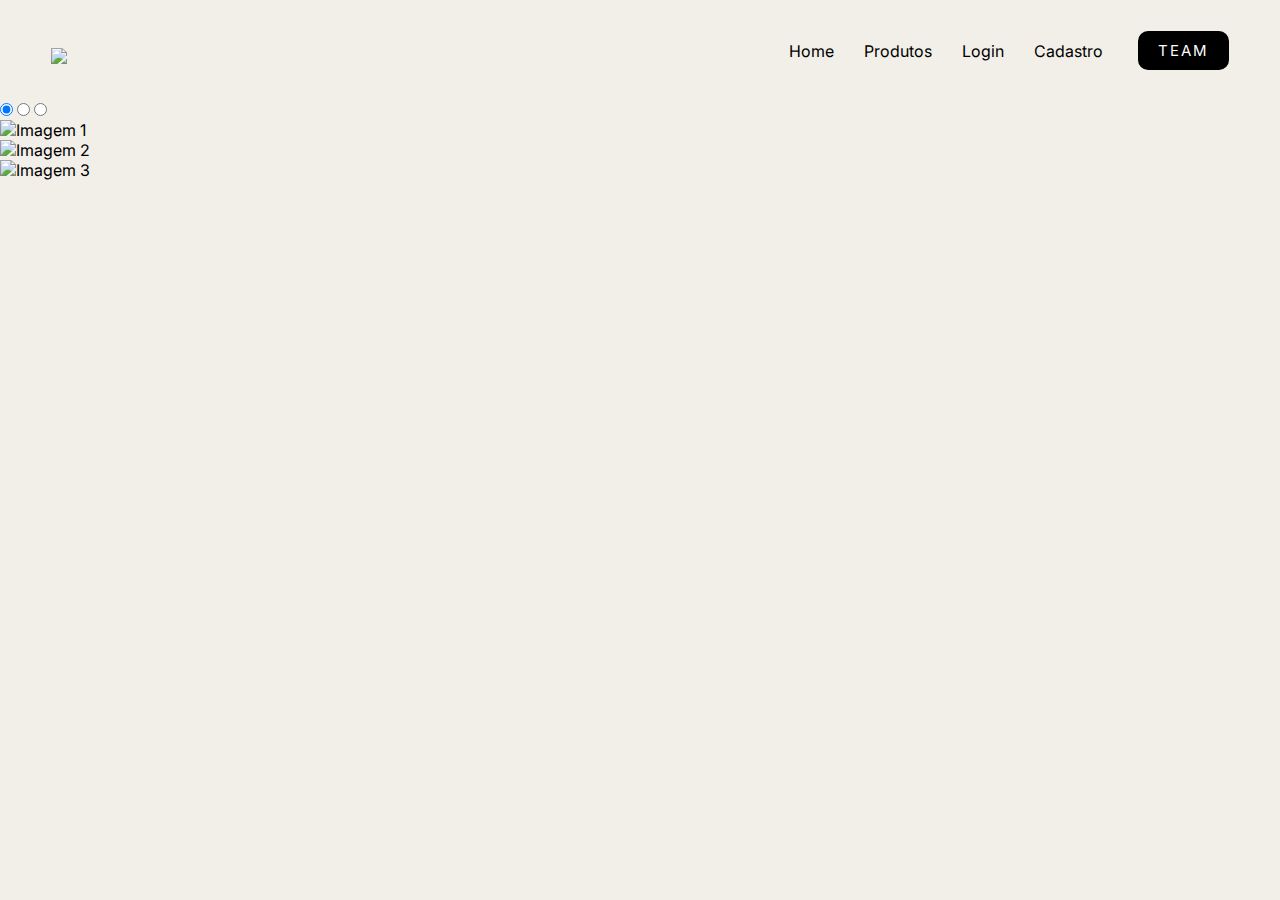
==== index.html @ 637e7853 "new menu" ====
<!DOCTYPE html>
<html lang="pt-br">
<head>
    <meta charset="UTF-8">
    <meta http-equiv="X-UA-Compatible" content="IE=edge">
    <meta name="viewport" content="width=device-width, initial-scale=1.0">
    <link rel="stylesheet" href="https://cdnjs.cloudflare.com/ajax/libs/font-awesome/6.4.0/css/all.min.css" integrity="sha512-iecdLmaskl7CVkqkXNQ/ZH/XLlvWZOJyj7Yy7tcenmpD1ypASozpmT/E0iPtmFIB46ZmdtAc9eNBvH0H/ZpiBw==" crossorigin="anonymous" referrerpolicy="no-referrer" />
    <link rel="stylesheet" type="text/css" href="StyleHome.css" />
    <script src="JSHome.js" defer></script>
    <title>Wintertech</title>
</head>

<body>
    <div class="container-menu">
      <!-- nav -->
        <nav>
            <div class="logo">
                <a href="index.html"><img src="IMG/Logo.png"></a>
            </div>
            <ul>
                <li><a href="#"></a>Home</li>
                <li><a href="#"></a>Produtos</li>
                <li><a href="#"></a>Login</li>
                <li><a href="#"></a>Cadastro</li>
                <button class="team">TEAM</button>
                
            </ul>
            <div class="menu-icon">
                <img src="IMG/menu-outline.png">
            </div>
        </nav>
    </div>

        <div class="container">
            <section class="slider">
                <div class="slider-content">

                    <input type="radio" name="btn-radio" id="radio1">
                    <input type="radio" name="btn-radio" id="radio2">
                    <input type="radio" name="btn-radio" id="radio3">

                    <div class="slide-box primeiro">
                        <img class="img1" src="ft1.jpg" alt="Imagem 1">
                    </div>

                    <div class="slide-box">
                        <img class="img2" src="ft2.jpg" alt="Imagem 2">
                    </div>  

                    <div class="slide-box">
                        <img class="img3" src="ft3.jpg" alt="Imagem 3">
                    </div>  

                    <div class="nav-auto">
                        <div class="auto-btn1"></div>
                        <div class="auto-btn2"></div>
                        <div class="auto-btn3"></div>
                    </div>
                </div>
            </section>
        
           
        </div>
        <!--
        <div class="button-container">        
            <button class="button_all">PROMOÇÕES</button>
            <button class="button_all">COMPRE 2 LEVE 3</button>
            <button class="button_all">DESTAQUE DA SEMANA</button>
        </div>

  


        <div class="box-container">
            <a href="02.Produtos.html" class="boximg">
                <img src="IMG/box1.png" alt="Imagem 1">
            </a>
            <a href="02.Produtos.html" class="boximg">
                <img src="IMG/box2.png" alt="Imagem 2">
            </a>
            <a href="02.Produtos.html" class="boximg">
                <img src="IMG/box3.png" alt="Imagem 3">
            </a>
            <a href="02.Produtos.html" class="boximg">
                <img src="IMG/box4.png" alt="Imagem 4">
            </a>
        </div>
        
    
        
        <section id="Quemsomos" class="text">    
            <div class="content">
                <h2><img src="IMG/Logo.png"></h2><br><h3>QUEM SOMOS</h3>
                <p>Wintertech busca se tornar a líder do mercado em moda online, proporcionando aos nossos clientes uma experiência de compra 
                inovadora e diferenciada. Queremos ser reconhecidos como a marca de roupas online mais confiável, oferecendo uma seleção abrangente 
                de produtos de qualidade e atendimento excepcional ao cliente.</p>
            </div>  
        </section>

        <div id="colaboradores">
            <h3 class="colaboradores">DESENVOLVEDORES:</h3>
        </div>
        
        
        <div id="sphere-box">
            <div class="sphere-container">
                <div class="sphere">
                    <a href="https://www.linkedin.com/in/mateus-souza-3a311a179/" target="_blank">
                        <img src="IMG/Design sem nome.png" alt="Imagem 1">
                    </a>
                </div>
                <div class="sphere-name">Mateus<br> Souza</div>
            </div>
            
            <div class="sphere-container">
                <div class="sphere">
                    <a href="https://www.linkedin.com/in/nayara-scherer-5b894924a/" target="_blank">
                       <img src="IMG/nayara.png" alt="Imagem 2">
                    </a>
                </div>

                <div class="sphere-name">Nayara<br>Scherer </div>
            </div>
            
            <div class="sphere-container">
                <div class="sphere">
                    <a href="https://www.linkedin.com/in/olavio-b-corr%C3%AAa-46522588/" target="_blank">
                        <img src="IMG/olávio.png" alt="Imagem 3"> 
                    </a>      
                </div>
                <div class="sphere-name">Olávio<br>Corrêa </div>
            </div>
            
            <div class="sphere-container">
                <div class="sphere">
                    <a href="https://www.linkedin.com/in/ricardorezendejr/" target="_blank">
                      <img src="IMG/ricardo.png" alt="Imagem 4">
                    </a>
                </div>
                <div class="sphere-name">Ricardo<br> Rezende</div>
            </div>
        </div>
    </main>

    <footer>            
        <div id="footer_content">
            <div id="footer_contacts">
                <p class="txt-footer">FORMA DE PAGAMENTO</p>
                <img id="footer_img" src="/IMG/forma-de-pagamento-grande-removebg-preview.png">
            </div>

            <div id="footer_social_media">
                <a href="#" class="footer-link" id="instagram">
                    <i class="fa-brands fa-instagram"></i>
                </a>

                <a href="#" class="footer-link" id="facebook">
                    <i class="fa-brands fa-facebook-f"></i>
                </a>

                <a href="#" class="footer-link" id="whatsapp">
                    <i class="fa-brands fa-whatsapp"></i>
                </a>
            </div>            
        </div>

        <div id="footer_copyright"><strong>
            &#169
            2023 all rights reserved</strong>
        </div>
    </footer>   
-->
</body>
</html>
---- StyleHome.css ----
@import url('https://fonts.googleapis.com/css2?family=Inter:wght@100;200;300;400;500;600&display=swap');

*{
    padding: 0;
    margin: 0;
    font-family: 'Inter', sans-serif;
    box-sizing: border-box;
}
body{
  background-color: var(--color-neutral-0);
  min-height: 100vh;
}
.container-menu{
  max-width: 1400px;
  margin: 0 auto;
  padding: 0 4%;
}
nav{
  display: flex;
  justify-content: space-between;
  align-items: center;
  height: 100px;
}
nav .menu-icon{
  cursor: pointer;
  display: none;
  
  
}
.menu-icon img{
  max-width: 50px;
  max-height: 100px;
  
  
}
nav .logo img{
  padding-top: 15px;
  max-width:250px;
  max-height: 200px;
}
nav ul{
  display: flex;
  list-style: none;
  align-items: center;
}
nav ul li{
  padding: 0 15px;
}
nav ul li a{
  text-decoration: none;
  font-size: 20px;
  text-transform: uppercase;
  color: var(--color-neutral-10);
}
nav ul button{
  border-radius: 10px;
  padding: 10px 20px;
  background-color: var(--color-neutral-10);
  color: var(--color-neutral-40);
  letter-spacing: 2px;
  border: none;
  margin-left: 20px;
  font-size: 15px;
  cursor: pointer;
}
main{
  margin-top: 10px;
  display: flex;
  align-items: center;
  justify-content: space-between;
}

:root{
  --color-neutral-0: #f1efe7;
  --color-neutral-10: #000000;
  --color-neutral-40: #fcfcfc;

}

@media (max-width:970px) {
  nav .menu-icon{
    display: block;
    transition: margin-right 2s, color 1s;
  }
  nav ul{
    position: fixed;
    width: 60%;
    height: 100%;
    top: 0;
    left: 0;
    transform: translateX(-100%);
    display: flex;
    align-items: center;
    flex-direction: column;
    justify-content: center;
    transition: 0.3s ease-in;
    background-color: var(--color-neutral-0);
    box-shadow: 0 2px 4px rgba(0, 0, 0, 0.3);
    font-weight: bold;
    
  }
  nav ul.active{
    transform: translateX(0);
    
  }
  nav ul li{
    padding: 10px;
  }
  nav ul li a{
    font-size: 18px;
    color: var(--color-neutral-40);
  }
  nav ul button{
    font-size: 18px;
    margin: 10px;
    
  }
    
}

.botao {
    position: absolute;
    border-radius: 10px;
    top: 50%;
    left: 10%;
    transform: translate(-50%, -50%);
    padding: 15px 25px;
    background-color: var(--color-neutral-10);
    border: none;
    color: var(--color-neutral-40);
    font-size: 20px;
    font-weight: bold;
    cursor: pointer;
    box-shadow: 0 2px 4px rgba(0, 0, 0, 0.3);
  }
  
.botao:hover, .button_all:hover, .team:hover{
    color: var(--color-neutral-10);
    background-color: var(--color-neutral-40);
    transition: margin-right 0.70s;
    
}
/*

section.slider{
    margin: 0 auto;
    width: 100%;
    height: auto;
    padding: 0 !important;
    overflow: hidden;
}

.slider-content{
    width: 400%;
    height: auto;
    display: flex;
}

.slider-content input{
    display: none;
}

.slide-box{
  
    width: 25%;
    height: 450px;
    position: relative;
    text-align: center;
    transition: 1s;
}

.slide-box img{
    width: 100%;
}

#radio01:checked ~ .nav-auto .auto-btn1, #radio02:checked ~ .nav-auto .auto-btn2, #radio03:checked ~ .nav-auto .auto-btn3{
    background-color: #2b2b2b;
}

#radio1:checked ~ .primeiro{
    margin-left: 0%;
}
#radio2:checked ~ .primeiro{
    margin-left: -25%;
}
#radio3:checked ~ .primeiro{
    margin-left: -50%;
}

@media screen and (max-width: 900px){
    .img1{
        display: none;
    }

    .nav-auto, .nav-manual{
        margin-top: 60%;
    }
}

.button-container {
    display: flex;
    justify-content: center;
    padding: 1em;
    gap: 4rem;
    background-color: var(--color-neutral-0);
  }
  
.button_all {
    
    padding: 15px 25px;
    background-color: var(--color-neutral-10);
    border: none;
    border-radius: 10px;
    color: var(--color-neutral-40);
    font-size: 16px;
    font-weight: bold;
    cursor: pointer;
    box-shadow: 0 2px 4px rgba(0, 0, 0, 0.3);
    margin-right: 10px;
  }
  
.button_all:last-child {
    margin-right: 0;
  }

.box-container {
  justify-content: center;
  padding-top: 0.75rem;
  display: flex;
}

.boximg {
  gap: 1rem;
  width: 200px;
  height: 200px;
  border-radius: 10%;
  margin: 10px;
  overflow: hidden;
  transition: transform 0.3s;
}

.boximg img {
  width: 100%;
  height: 100%;
  object-fit: cover;
}

.boximg:hover {
  transform: scale(1.1);
  box-shadow: 0 0 10px rgba(0, 0, 0, 0.5);
}


.box-container {
      display: flex;
}

.box {
  width: 200px;
  height: 200px;
  margin: 10px;
  overflow: hidden;
  transition: transform 0.3s;
}

.box img {
  width: 100%;
  height: 100%;
  object-fit: cover;
}


.text{
  display: flex;
  justify-content: center;
  background-color: var(--color-neutral-0);

}

  
h2 {
  font-size: 24px;
  justify-content: center;
  text-align: center;
  padding-top: 0.75rem;
}

h3{
  font-size: 24px;
  margin-bottom: 20px;
  justify-content: center;
  text-align: center;
  letter-spacing: 0.5em;

}
  
p {
  padding-top: 1rem;
  text-align: center;
  font-size: 20px;
  line-height: 1.5;
}

.colaboradores{
  padding-top: 2rem;

}

#sphere-box{
  display: flex;
  justify-content: center;
  align-items: center;
  padding: 10px;
  gap: 2rem;
  padding-bottom: 2rem;
}

.sphere-container {
  display: inline-block;
  margin-right: 10px;
  text-align: center; 
  gap: 10px;
 
  
}

.sphere {
  width: 150px;
  height: 150px;
  border-radius: 20%;
  background-color: var(--color-neutral-0);
  box-shadow: 2px 2px 5px rgba(0, 0, 0, 0.5);
  transition: transform 0.3s, box-shadow 0.3s;

}

.sphere:hover{
  transform: scale(1.09);
  box-shadow: 4px 4px 10px rgba(0, 0, 0, 0.7);
}


.sphere-name {
  margin-top: 5px;
  text-align: center;
  justify-content: center;
  letter-spacing: 0.2rem
}

.sphere img {
  border-radius: 20%;
  padding-top: 3px;
  width: 96%;
  height: auto;
  object-fit: cover;
  margin: auto;
}




/*------------ F O O T E R ------------*


footer {
    width: 100%;
    color: var(--color-neutral-10) ;

}

#footer_img{
    margin-left: 2%;
    margin-right: 3%;
    
    max-width:90%;
    max-height:60%;
}
.footer-link{
    text-decoration: none;

}
#footer_content{
    background-color: var(--color-neutral-0);
    display: flex;    
    top: auto;
    justify-content:space-between;
    align-items: center;

}

.txt-footer{    
    padding-top: 1rem;
    text-align: center;
    font-size: 15px;
    line-height: 1.5px;
}


#footer_social_media{
    display: flex;
    justify-content: end;
    gap: 1rem;
    padding-right: 5%;
}

#footer_social_media .footer-link{
    display: flex;
    align-items: center;
    justify-content: center;
    height: 2.5rem;
    width: 2.5rem;
    color: var(--color-neutral-0);
    border-radius: 50%;
    transition: 0.4s;
}
#footer_social_media .footer-link i {
    font-size: 1.25rem;
}
#footer_social_media .footer-link:hover{
    opacity: 0.9;
    
}
#instagram{    
    background: var(--color-neutral-10);
}
#facebook{
    background-color: var(--color-neutral-10);
}
#whatsapp{
    background-color: var(--color-neutral-10);
}


#footer_copyright{
    display: flex;
    color: var(--color-neutral-40);
    justify-content: center;
    background-color: var(--color-neutral-10);
    font-size: 0.9rem;
    padding: 0.8rem;
    font-weight: 100;
    

    
}
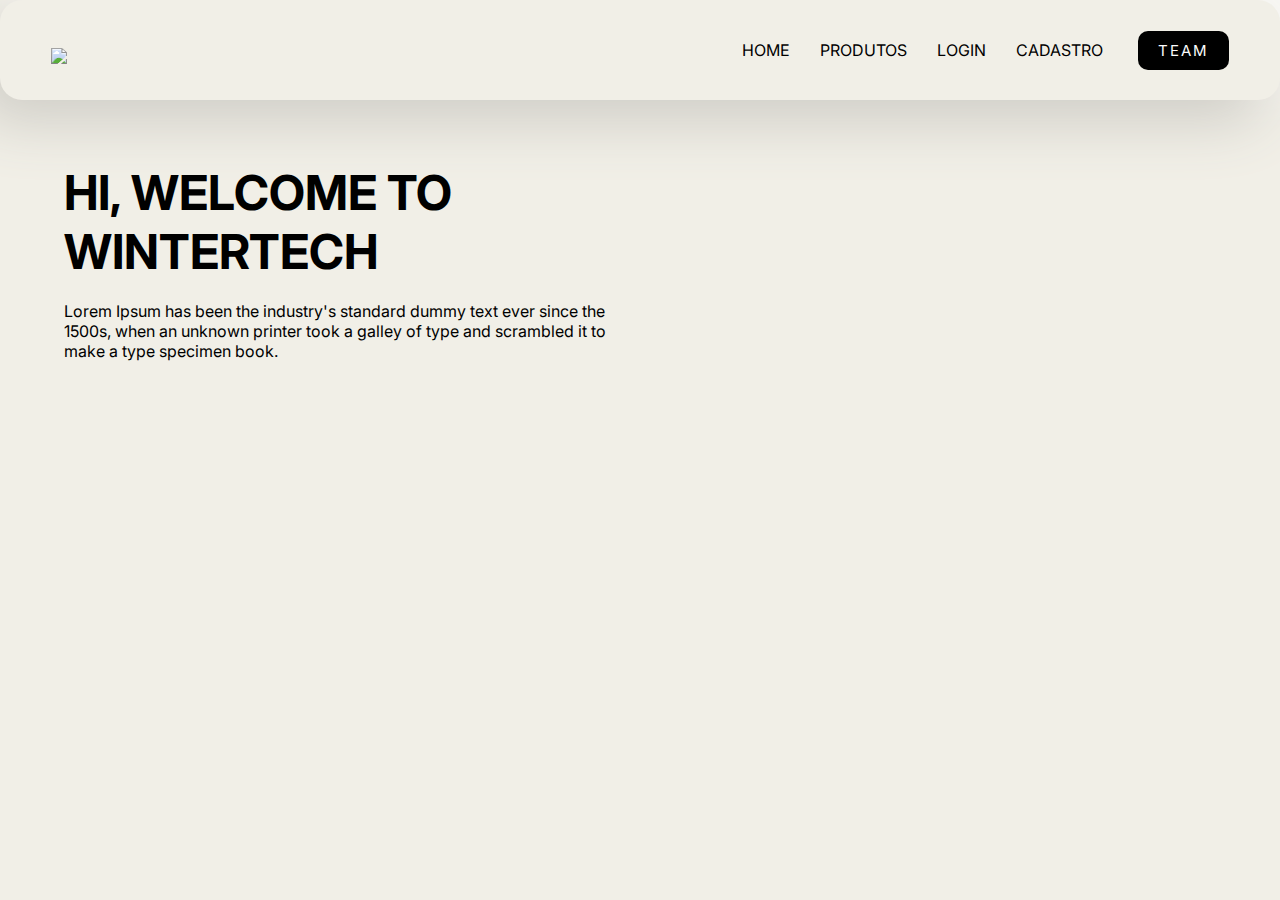
==== commit 9f547c78: "UPDATE PARAGRAFO" ====
--- a/index.html
+++ b/index.html
@@ -12,16 +12,16 @@
 
 <body>
     <div class="container-menu">
-      <!-- nav -->
+      <!-- START NAV MENU -->
         <nav>
             <div class="logo">
-                <a href="index.html"><img src="IMG/Logo.png"></a>
+                <img src="IMG/Logo.png">
             </div>
             <ul>
-                <li><a href="#"></a>Home</li>
-                <li><a href="#"></a>Produtos</li>
-                <li><a href="#"></a>Login</li>
-                <li><a href="#"></a>Cadastro</li>
+                <li><a href="#">Home</a></li>
+                <li><a href="#">Produtos</a></li>
+                <li><a href="#">Login</a></li>
+                <li><a href="#">Cadastro</a></li>
                 <button class="team">TEAM</button>
                 
             </ul>
@@ -30,145 +30,19 @@
             </div>
         </nav>
     </div>
-
-        <div class="container">
-            <section class="slider">
-                <div class="slider-content">
-
-                    <input type="radio" name="btn-radio" id="radio1">
-                    <input type="radio" name="btn-radio" id="radio2">
-                    <input type="radio" name="btn-radio" id="radio3">
-
-                    <div class="slide-box primeiro">
-                        <img class="img1" src="ft1.jpg" alt="Imagem 1">
-                    </div>
-
-                    <div class="slide-box">
-                        <img class="img2" src="ft2.jpg" alt="Imagem 2">
-                    </div>  
-
-                    <div class="slide-box">
-                        <img class="img3" src="ft3.jpg" alt="Imagem 3">
-                    </div>  
-
-                    <div class="nav-auto">
-                        <div class="auto-btn1"></div>
-                        <div class="auto-btn2"></div>
-                        <div class="auto-btn3"></div>
-                    </div>
-                </div>
-            </section>
-        
-           
-        </div>
-        <!--
-        <div class="button-container">        
-            <button class="button_all">PROMOÇÕES</button>
-            <button class="button_all">COMPRE 2 LEVE 3</button>
-            <button class="button_all">DESTAQUE DA SEMANA</button>
-        </div>
-
-  
-
-
-        <div class="box-container">
-            <a href="02.Produtos.html" class="boximg">
-                <img src="IMG/box1.png" alt="Imagem 1">
-            </a>
-            <a href="02.Produtos.html" class="boximg">
-                <img src="IMG/box2.png" alt="Imagem 2">
-            </a>
-            <a href="02.Produtos.html" class="boximg">
-                <img src="IMG/box3.png" alt="Imagem 3">
-            </a>
-            <a href="02.Produtos.html" class="boximg">
-                <img src="IMG/box4.png" alt="Imagem 4">
-            </a>
-        </div>
-        
-    
-        
-        <section id="Quemsomos" class="text">    
-            <div class="content">
-                <h2><img src="IMG/Logo.png"></h2><br><h3>QUEM SOMOS</h3>
-                <p>Wintertech busca se tornar a líder do mercado em moda online, proporcionando aos nossos clientes uma experiência de compra 
-                inovadora e diferenciada. Queremos ser reconhecidos como a marca de roupas online mais confiável, oferecendo uma seleção abrangente 
-                de produtos de qualidade e atendimento excepcional ao cliente.</p>
-            </div>  
-        </section>
-
-        <div id="colaboradores">
-            <h3 class="colaboradores">DESENVOLVEDORES:</h3>
-        </div>
-        
-        
-        <div id="sphere-box">
-            <div class="sphere-container">
-                <div class="sphere">
-                    <a href="https://www.linkedin.com/in/mateus-souza-3a311a179/" target="_blank">
-                        <img src="IMG/Design sem nome.png" alt="Imagem 1">
-                    </a>
-                </div>
-                <div class="sphere-name">Mateus<br> Souza</div>
-            </div>
+    <!-- END NAV MENU-->
+    <main>
+        <div class="text-ind">
+            <h1>hi, welcome to Wintertech</h1>
             
-            <div class="sphere-container">
-                <div class="sphere">
-                    <a href="https://www.linkedin.com/in/nayara-scherer-5b894924a/" target="_blank">
-                       <img src="IMG/nayara.png" alt="Imagem 2">
-                    </a>
-                </div>
-
-                <div class="sphere-name">Nayara<br>Scherer </div>
-            </div>
-            
-            <div class="sphere-container">
-                <div class="sphere">
-                    <a href="https://www.linkedin.com/in/olavio-b-corr%C3%AAa-46522588/" target="_blank">
-                        <img src="IMG/olávio.png" alt="Imagem 3"> 
-                    </a>      
-                </div>
-                <div class="sphere-name">Olávio<br>Corrêa </div>
-            </div>
-            
-            <div class="sphere-container">
-                <div class="sphere">
-                    <a href="https://www.linkedin.com/in/ricardorezendejr/" target="_blank">
-                      <img src="IMG/ricardo.png" alt="Imagem 4">
-                    </a>
-                </div>
-                <div class="sphere-name">Ricardo<br> Rezende</div>
-            </div>
+            <p>
+                Lorem Ipsum has been the industry's standard dummy 
+                text ever since the 1500s, when an unknown printer 
+                took a galley of type and scrambled it to make a type 
+                specimen book.
+            </p>
         </div>
     </main>
-
-    <footer>            
-        <div id="footer_content">
-            <div id="footer_contacts">
-                <p class="txt-footer">FORMA DE PAGAMENTO</p>
-                <img id="footer_img" src="/IMG/forma-de-pagamento-grande-removebg-preview.png">
-            </div>
-
-            <div id="footer_social_media">
-                <a href="#" class="footer-link" id="instagram">
-                    <i class="fa-brands fa-instagram"></i>
-                </a>
-
-                <a href="#" class="footer-link" id="facebook">
-                    <i class="fa-brands fa-facebook-f"></i>
-                </a>
-
-                <a href="#" class="footer-link" id="whatsapp">
-                    <i class="fa-brands fa-whatsapp"></i>
-                </a>
-            </div>            
-        </div>
-
-        <div id="footer_copyright"><strong>
-            &#169
-            2023 all rights reserved</strong>
-        </div>
-    </footer>   
--->
+    
 </body>
 </html>--- a/StyleHome.css
+++ b/StyleHome.css
@@ -1,19 +1,26 @@
 @import url('https://fonts.googleapis.com/css2?family=Inter:wght@100;200;300;400;500;600&display=swap');
-
+  /* -- BODY -- */
 *{
     padding: 0;
     margin: 0;
     font-family: 'Inter', sans-serif;
     box-sizing: border-box;
+    
 }
 body{
   background-color: var(--color-neutral-0);
   min-height: 100vh;
 }
+
+/* -- START MENU -- */
 .container-menu{
   max-width: 1400px;
   margin: 0 auto;
   padding: 0 4%;
+  border-radius: 22px;
+  background: #f1efe7;
+  box-shadow:  -20px 20px 60px #cdcbc4,
+               20px -20px 60px #ffffff;
 }
 nav{
   display: flex;
@@ -48,7 +55,7 @@
 }
 nav ul li a{
   text-decoration: none;
-  font-size: 20px;
+  font-size: 16px;
   text-transform: uppercase;
   color: var(--color-neutral-10);
 }
@@ -63,12 +70,7 @@
   font-size: 15px;
   cursor: pointer;
 }
-main{
-  margin-top: 10px;
-  display: flex;
-  align-items: center;
-  justify-content: space-between;
-}
+
 
 :root{
   --color-neutral-0: #f1efe7;
@@ -108,340 +110,84 @@
   }
   nav ul li a{
     font-size: 18px;
-    color: var(--color-neutral-40);
+    color: var(--color-neutral-10);
   }
   nav ul button{
     font-size: 18px;
     margin: 10px;
-    
   }
+  .text-ind {
+    width: 100%;
+    margin-left: 25%;
+    text-align: center;
+    margin-bottom: px;
+  }
+ .text-ind p{
+    font-size: 18px;
+    width: auto;
+    align-items: center;
+
+  
+ }
     
 }
 
-.botao {
-    position: absolute;
-    border-radius: 10px;
-    top: 50%;
-    left: 10%;
-    transform: translate(-50%, -50%);
-    padding: 15px 25px;
-    background-color: var(--color-neutral-10);
-    border: none;
-    color: var(--color-neutral-40);
-    font-size: 20px;
-    font-weight: bold;
-    cursor: pointer;
-    box-shadow: 0 2px 4px rgba(0, 0, 0, 0.3);
-  }
-  
-.botao:hover, .button_all:hover, .team:hover{
-    color: var(--color-neutral-10);
-    background-color: var(--color-neutral-40);
-    transition: margin-right 0.70s;
-    
-}
-/*
-
-section.slider{
-    margin: 0 auto;
-    width: 100%;
-    height: auto;
-    padding: 0 !important;
-    overflow: hidden;
-}
-
-.slider-content{
-    width: 400%;
-    height: auto;
-    display: flex;
-}
-
-.slider-content input{
-    display: none;
-}
-
-.slide-box{
-  
-    width: 25%;
-    height: 450px;
-    position: relative;
-    text-align: center;
-    transition: 1s;
-}
-
-.slide-box img{
-    width: 100%;
-}
-
-#radio01:checked ~ .nav-auto .auto-btn1, #radio02:checked ~ .nav-auto .auto-btn2, #radio03:checked ~ .nav-auto .auto-btn3{
-    background-color: #2b2b2b;
-}
-
-#radio1:checked ~ .primeiro{
-    margin-left: 0%;
-}
-#radio2:checked ~ .primeiro{
-    margin-left: -25%;
-}
-#radio3:checked ~ .primeiro{
-    margin-left: -50%;
-}
-
-@media screen and (max-width: 900px){
-    .img1{
-        display: none;
-    }
-
-    .nav-auto, .nav-manual{
-        margin-top: 60%;
-    }
-}
-
-.button-container {
-    display: flex;
-    justify-content: center;
-    padding: 1em;
-    gap: 4rem;
-    background-color: var(--color-neutral-0);
-  }
-  
-.button_all {
-    
-    padding: 15px 25px;
-    background-color: var(--color-neutral-10);
-    border: none;
-    border-radius: 10px;
-    color: var(--color-neutral-40);
-    font-size: 16px;
-    font-weight: bold;
-    cursor: pointer;
-    box-shadow: 0 2px 4px rgba(0, 0, 0, 0.3);
-    margin-right: 10px;
-  }
-  
-.button_all:last-child {
-    margin-right: 0;
-  }
-
-.box-container {
-  justify-content: center;
-  padding-top: 0.75rem;
-  display: flex;
-}
-
-.boximg {
-  gap: 1rem;
-  width: 200px;
-  height: 200px;
-  border-radius: 10%;
-  margin: 10px;
-  overflow: hidden;
-  transition: transform 0.3s;
-}
-
-.boximg img {
-  width: 100%;
-  height: 100%;
-  object-fit: cover;
-}
-
-.boximg:hover {
-  transform: scale(1.1);
-  box-shadow: 0 0 10px rgba(0, 0, 0, 0.5);
-}
-
-
-.box-container {
-      display: flex;
-}
-
-.box {
-  width: 200px;
-  height: 200px;
-  margin: 10px;
-  overflow: hidden;
-  transition: transform 0.3s;
-}
-
-.box img {
-  width: 100%;
-  height: 100%;
-  object-fit: cover;
-}
-
-
-.text{
-  display: flex;
-  justify-content: center;
-  background-color: var(--color-neutral-0);
+a {
+  position: relative;
+  color: var(--color-neutral-10);
+  text-decoration: none;
 
 }
 
-  
-h2 {
-  font-size: 24px;
-  justify-content: center;
-  text-align: center;
-  padding-top: 0.75rem;
+a:hover {
+  color: var(--color-neutral-10);
 }
 
-h3{
-  font-size: 24px;
-  margin-bottom: 20px;
-  justify-content: center;
-  text-align: center;
-  letter-spacing: 0.5em;
-
-}
-  
-p {
-  padding-top: 1rem;
-  text-align: center;
-  font-size: 20px;
-  line-height: 1.5;
+a::before {
+  content: "";
+  position: absolute;
+  display: block;
+  width: 100%;
+  height: 2px;
+  bottom: 0;
+  left: 0;
+  background-color: var(--color-neutral-10);
+  transform: scaleX(0);
+  transform-origin: top left;
+  transition: transform 0.3s ease;
 }
 
-.colaboradores{
-  padding-top: 2rem;
-
+a:hover::before {
+  transform: scaleX(1);
 }
 
-#sphere-box{
-  display: flex;
-  justify-content: center;
-  align-items: center;
-  padding: 10px;
-  gap: 2rem;
-  padding-bottom: 2rem;
-}
-
-.sphere-container {
-  display: inline-block;
-  margin-right: 10px;
-  text-align: center; 
-  gap: 10px;
- 
+.team:hover {
+  transform: scale(1.1);
+  box-shadow: 0 0 10px rgba(0, 0, 0, 0.5);
+  transition: 0.6s;
   
 }
 
-.sphere {
-  width: 150px;
-  height: 150px;
-  border-radius: 20%;
-  background-color: var(--color-neutral-0);
-  box-shadow: 2px 2px 5px rgba(0, 0, 0, 0.5);
-  transition: transform 0.3s, box-shadow 0.3s;
+/* -- END MENU -- */
 
+main{
+  margin-top: 50px;
+  margin-left: 4%;
+  padding: 1%;
+  display: flex;
+  align-items: center;
+  justify-content: space-between;
+}
+.text-ind{
+  width: 47%;
+}
+.text-ind h1{
+  font-size: 3rem;
+  text-transform: uppercase;
+}
+.text-ind p{
+  color: var(--color-neutral-10);
+  font-weight: 400;
+  margin-top: 20px;
 }
 
-.sphere:hover{
-  transform: scale(1.09);
-  box-shadow: 4px 4px 10px rgba(0, 0, 0, 0.7);
-}
-
-
-.sphere-name {
-  margin-top: 5px;
-  text-align: center;
-  justify-content: center;
-  letter-spacing: 0.2rem
-}
-
-.sphere img {
-  border-radius: 20%;
-  padding-top: 3px;
-  width: 96%;
-  height: auto;
-  object-fit: cover;
-  margin: auto;
-}
-
-
-
-
-/*------------ F O O T E R ------------*
-
-
-footer {
-    width: 100%;
-    color: var(--color-neutral-10) ;
-
-}
-
-#footer_img{
-    margin-left: 2%;
-    margin-right: 3%;
-    
-    max-width:90%;
-    max-height:60%;
-}
-.footer-link{
-    text-decoration: none;
-
-}
-#footer_content{
-    background-color: var(--color-neutral-0);
-    display: flex;    
-    top: auto;
-    justify-content:space-between;
-    align-items: center;
-
-}
-
-.txt-footer{    
-    padding-top: 1rem;
-    text-align: center;
-    font-size: 15px;
-    line-height: 1.5px;
-}
-
-
-#footer_social_media{
-    display: flex;
-    justify-content: end;
-    gap: 1rem;
-    padding-right: 5%;
-}
-
-#footer_social_media .footer-link{
-    display: flex;
-    align-items: center;
-    justify-content: center;
-    height: 2.5rem;
-    width: 2.5rem;
-    color: var(--color-neutral-0);
-    border-radius: 50%;
-    transition: 0.4s;
-}
-#footer_social_media .footer-link i {
-    font-size: 1.25rem;
-}
-#footer_social_media .footer-link:hover{
-    opacity: 0.9;
-    
-}
-#instagram{    
-    background: var(--color-neutral-10);
-}
-#facebook{
-    background-color: var(--color-neutral-10);
-}
-#whatsapp{
-    background-color: var(--color-neutral-10);
-}
-
-
-#footer_copyright{
-    display: flex;
-    color: var(--color-neutral-40);
-    justify-content: center;
-    background-color: var(--color-neutral-10);
-    font-size: 0.9rem;
-    padding: 0.8rem;
-    font-weight: 100;
-    
-
-    
-}
-
-
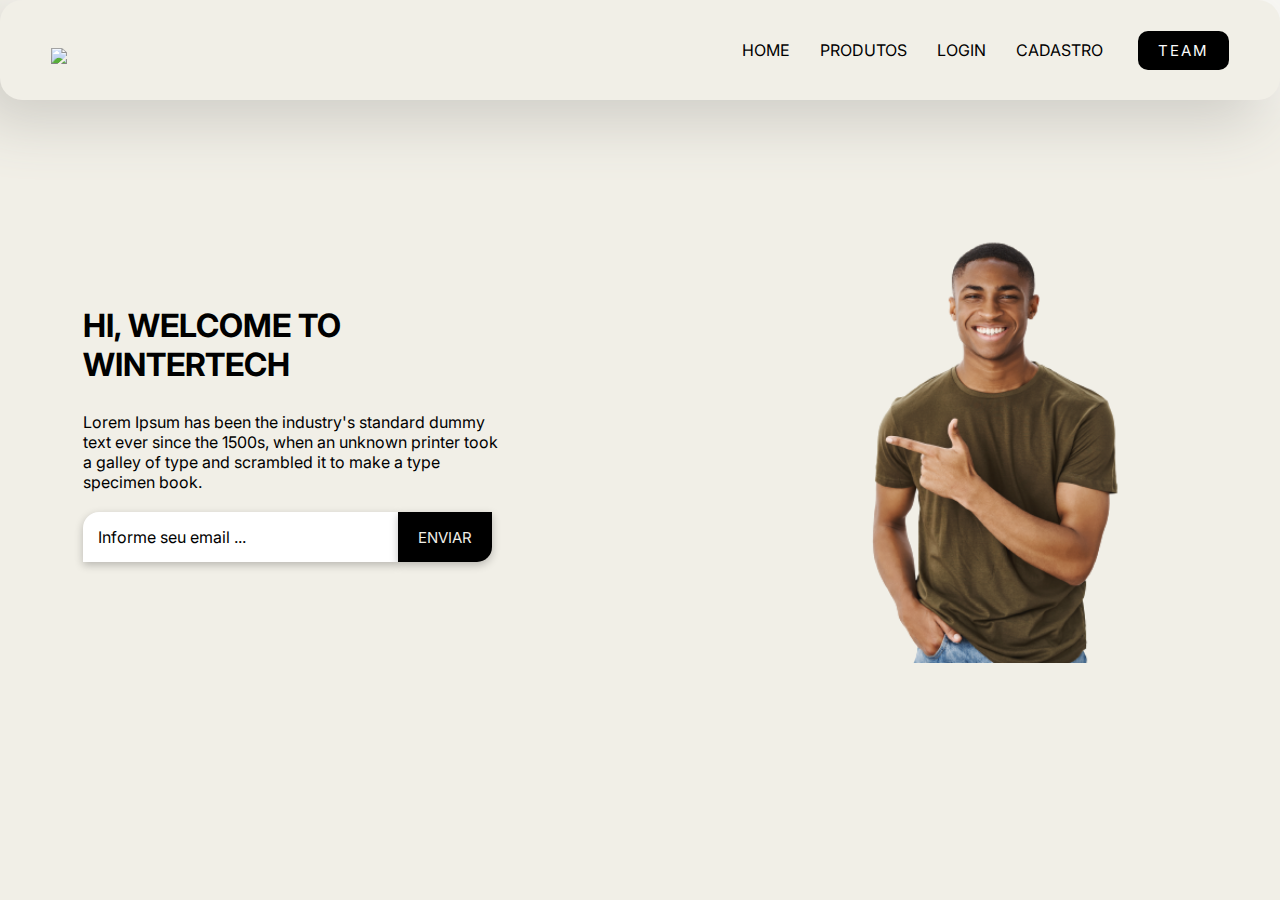
==== commit f8f9fca0: "Atualização pagina index, atualizado o input" ====
--- a/index.html
+++ b/index.html
@@ -34,15 +34,28 @@
     <main>
         <div class="text-ind">
             <h1>hi, welcome to Wintertech</h1>
-            
             <p>
                 Lorem Ipsum has been the industry's standard dummy 
                 text ever since the 1500s, when an unknown printer 
                 took a galley of type and scrambled it to make a type 
                 specimen book.
             </p>
+            <div class="input-bx">
+                <input type="email" id="email" placeholder="Informe seu email ...">
+                <button>ENVIAR</button>
+            </div>
         </div>
+
+        <div class="img-bx">
+            <img src="IMG/Png model 1.png">
+        </div>
+        
     </main>
+
     
+
 </body>
+
+
+</div>
 </html>--- a/StyleHome.css
+++ b/StyleHome.css
@@ -116,19 +116,28 @@
     font-size: 18px;
     margin: 10px;
   }
-  .text-ind {
+  .text-ind h1{
     width: 100%;
-    margin-left: 25%;
     text-align: center;
-    margin-bottom: px;
-  }
- .text-ind p{
-    font-size: 18px;
-    width: auto;
-    align-items: center;
-
-  
+ 
+  }
+
+ main{
+  flex-direction: column;
  }
+  .text-ind,
+  .img-bx{
+    width: 100%;
+    text-align: center;
+  }
+
+  .text-ind{
+    margin-bottom: 40px;
+  }
+  .text-ind .input-bx{
+    justify-content: center;
+  }
+
     
 }
 
@@ -171,23 +180,77 @@
 /* -- END MENU -- */
 
 main{
-  margin-top: 50px;
-  margin-left: 4%;
-  padding: 1%;
+  margin-top: 8%;
+  margin-left: 5%;
+  padding: 1.5%;
   display: flex;
   align-items: center;
   justify-content: space-between;
 }
-.text-ind{
-  width: 47%;
+.text-ind {
+  width: 38%;
 }
 .text-ind h1{
-  font-size: 3rem;
+  font-size: 2rem;
   text-transform: uppercase;
 }
 .text-ind p{
   color: var(--color-neutral-10);
-  font-weight: 400;
-  margin-top: 20px;
-}
-
+  font-weight: 400px;
+  margin-top: 28px;
+  
+}
+.text-ind .input-bx{
+  margin: 20px 0;
+  display: flex;
+}
+
+.text-ind .input-bx input{
+  width: 75%;
+  border-radius: 1em 0 0 0;
+  display: block;
+  height: 50px;
+  padding: 10px;
+  border: none;
+  outline: none;
+  color: #000000;
+  font-size: 16px;
+  box-shadow: rgba(0, 0, 0, 0.24) 0px 3px 8px;
+}
+
+.text-ind .input-bx input::placeholder{
+  color: var(--color-neutral-10);
+  padding: 5px;
+}
+
+.text-ind .input-bx button{
+  outline: none;
+  border: none;
+  border-radius: 0 0 1em;
+  padding: 10px 20px;
+  background-color: #000000;
+  color: var(--color-neutral-0);
+  cursor: pointer;
+  font-size: 15px;
+  box-shadow: rgba(0, 0, 0, 0.24) 0px 3px 8px;
+}
+
+.input-bx button:hover{
+  box-shadow: rgba(0, 0, 0, 0.24) 0px 3px 8px;
+  background-color: var(--color-neutral-40);
+  transition: 0.9s;
+  color: #000000;
+  transform: scale(1.1) ;
+
+}
+.img-bx{
+  width: 60%;
+  margin-right: 6em;
+  
+}
+
+.img-bx img{
+  width: 100%;
+  
+  
+}